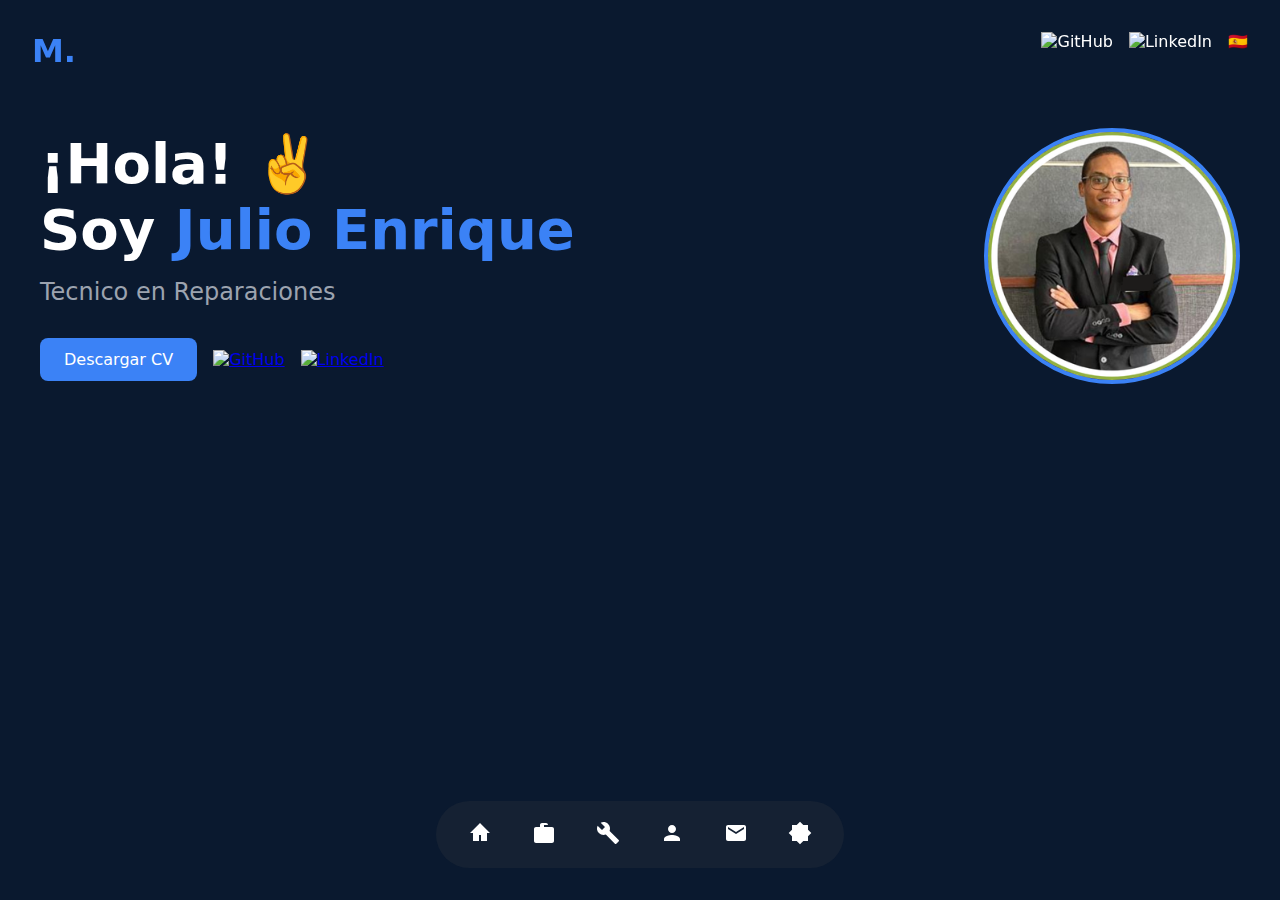
==== index.html @ 8cd04ab2 "Update and rename .html to index.html" ====
<!-- index.html -->
<!DOCTYPE html>
<html lang="es">
<head>
    <meta charset="UTF-8">
    <meta name="viewport" content="width=device-width, initial-scale=1.0">
    <title>Julio Enrique - Portfolio</title>
    <link rel="stylesheet" href="styles.css">
</head>
<body>
    <!-- Logo -->
    <a href="/" class="logo">M.</a>

    <!-- Social Links -->
    <div class="social-links">
        <a href="https://github.com" target="_blank" rel="noopener noreferrer">
            <img src="github-icon.svg" alt="GitHub">
        </a>
        <a href="https://linkedin.com" target="_blank" rel="noopener noreferrer">
            <img src="linkedin-icon.svg" alt="LinkedIn">
        </a>
        <a href="#" class="language-switcher">🇪🇸</a>
    </div>

    <!-- Main Content -->
    <main class="hero">
        <div class="hero-content">
            <h1 class="title">
                ¡Hola! ✌️
                <span class="name-line">Soy <span class="highlight">Julio Enrique</span></span>
            </h1>
            <p class="subtitle">Tecnico en Reparaciones</p>
            
            <!-- CTA Buttons -->
            <div class="cta-buttons">
                <a href="#" class="download-cv">Descargar CV</a>
                <div class="social-buttons">
                    <a href="https://github.com" class="social-button">
                        <img src="github-icon.svg" alt="GitHub">
                    </a>
                    <a href="https://linkedin.com" class="social-button">
                        <img src="linkedin-icon.svg" alt="LinkedIn">
                    </a>
                </div>
            </div>
        </div>

        <!-- Profile Image -->
        <div class="profile-container">
            <img src="SOBRE MÍ.png" alt="Julio Enrique" class="profile-image">
        </div>
    </main>

    <!-- Navigation Menu -->
    <nav class="bottom-nav">
        <button class="nav-item" data-section="home">
            <svg viewBox="0 0 24 24">
                <path d="M12 2L2 12h3v8h6v-6h2v6h6v-8h3L12 2z"/>
            </svg>
        </button>
        <button class="nav-item" data-section="portfolio">
            <svg viewBox="0 0 24 24">
                <path d="M20 6h-4V4c0-1.1-.9-2-2-2h-4c-1.1 0-2 .9-2 2v2H4c-1.1 0-2 .9-2 2v12c0 1.1.9 2 2 2h16c1.1 0 2-.9 2-2V8c0-1.1-.9-2-2-2zm-8-2h4v2h-4V4z"/>
            </svg>
        </button>
        <button class="nav-item" data-section="tools">
            <svg viewBox="0 0 24 24">
                <path d="M22.7 19l-9.1-9.1c.9-2.3.4-5-1.5-6.9-2-2-5-2.4-7.4-1.3L9 6 6 9 1.6 4.7C.4 7.1.9 10.1 2.9 12.1c1.9 1.9 4.6 2.4 6.9 1.5l9.1 9.1c.4.4 1 .4 1.4 0l2.3-2.3c.5-.4.5-1.1.1-1.4z"/>
            </svg>
        </button>
        <button class="nav-item" data-section="about">
            <svg viewBox="0 0 24 24">
                <path d="M12 12c2.21 0 4-1.79 4-4s-1.79-4-4-4-4 1.79-4 4 1.79 4 4 4zm0 2c-2.67 0-8 1.34-8 4v2h16v-2c0-2.66-5.33-4-8-4z"/>
            </svg>
        </button>
        <button class="nav-item" data-section="contact">
            <svg viewBox="0 0 24 24">
                <path d="M20 4H4c-1.1 0-2 .9-2 2v12c0 1.1.9 2 2 2h16c1.1 0 2-.9 2-2V6c0-1.1-.9-2-2-2zm0 4l-8 5-8-5V6l8 5 8-5v2z"/>
            </svg>
        </button>
        <button class="nav-item" data-section="theme">
            <svg viewBox="0 0 24 24">
                <path d="M20 8.69V4h-4.69L12 .69 8.69 4H4v4.69L.69 12 4 15.31V20h4.69L12 23.31 15.31 20H20v-4.69L23.31 12 20 8.69z"/>
            </svg>
        </button>
    </nav>
</body>
</html>
---- styles.css ----
/* styles.css */
:root {
    --primary-color: #3b82f6;
    --background-color: #0a192f;
    --text-color: #ffffff;
    --secondary-text: #9ca3af;
    --nav-background: rgba(31, 41, 55, 0.5);
}

* {
    margin: 0;
    padding: 0;
    box-sizing: border-box;
}

body {
    font-family: system-ui, -apple-system, sans-serif;
    background-color: var(--background-color);
    color: var(--text-color);
    min-height: 100vh;
    padding: 2rem;
    position: relative;
}

/* Logo Styles */
.logo {
    position: fixed;
    top: 2rem;
    left: 2rem;
    font-size: 2rem;
    font-weight: bold;
    color: var(--primary-color);
    text-decoration: none;
    z-index: 10;
}

/* Social Links */
.social-links {
    position: fixed;
    top: 2rem;
    right: 2rem;
    display: flex;
    gap: 1rem;
    z-index: 10;
}

.social-links a {
    color: var(--text-color);
    text-decoration: none;
    transition: color 0.3s ease;
}

.social-links a:hover {
    color: var(--primary-color);
}

.social-links img {
    width: 24px;
    height: 24px;
}

/* Hero Section */
.hero {
    max-width: 1200px;
    margin: 6rem auto 0;
    display: flex;
    align-items: center;
    justify-content: space-between;
    gap: 4rem;
}

.hero-content {
    flex: 1;
}

.title {
    font-size: 3.5rem;
    font-weight: bold;
    margin-bottom: 1rem;
}

.name-line {
    display: block;
}

.highlight {
    color: var(--primary-color);
}

.subtitle {
    font-size: 1.5rem;
    color: var(--secondary-text);
    margin-bottom: 2rem;
}

/* CTA Buttons */
.cta-buttons {
    display: flex;
    gap: 1rem;
    align-items: center;
}

.download-cv {
    background-color: var(--primary-color);
    color: var(--text-color);
    padding: 0.75rem 1.5rem;
    border-radius: 0.5rem;
    text-decoration: none;
    transition: background-color 0.3s ease;
}

.download-cv:hover {
    background-color: #2563eb;
}

.social-buttons {
    display: flex;
    gap: 1rem;
}

.social-button img {
    width: 32px;
    height: 32px;
    transition: transform 0.3s ease;
}

.social-button:hover img {
    transform: scale(1.1);
}

/* Profile Image */
.profile-container {
    width: 256px;
    height: 256px;
    border-radius: 50%;
    border: 4px solid var(--primary-color);
    overflow: hidden;
    flex-shrink: 0;
}

.profile-image {
    width: 100%;
    height: 100%;
    object-fit: cover;
}

/* Bottom Navigation */
.bottom-nav {
    position: fixed;
    bottom: 2rem;
    left: 50%;
    transform: translateX(-50%);
    background-color: var(--nav-background);
    backdrop-filter: blur(8px);
    padding: 0.75rem 1.5rem;
    border-radius: 9999px;
    display: flex;
    gap: 1.5rem;
    z-index: 10;
}

.nav-item {
    background: none;
    border: none;
    color: var(--text-color);
    padding: 0.5rem;
    border-radius: 50%;
    cursor: pointer;
    transition: background-color 0.3s ease;
}

.nav-item:hover {
    background-color: rgba(59, 130, 246, 0.2);
}

.nav-item svg {
    width: 1.5rem;
    height: 1.5rem;
    fill: currentColor;
}

/* Responsive Design */
@media (max-width: 768px) {
    .hero {
        flex-direction: column;
        text-align: center;
        margin-top: 4rem;
    }

    .title {
        font-size: 2.5rem;
    }

    .cta-buttons {
        justify-content: center;
    }

    .bottom-nav {
        padding: 0.5rem 1rem;
        gap: 1rem;
    }

    .nav-item {
        padding: 0.4rem;
    }

    .nav-item svg {
        width: 1.25rem;
        height: 1.25rem;
    }
}

/* Animations */
@keyframes fadeIn {
    from {
        opacity: 0;
        transform: translateY(20px);
    }
    to {
        opacity: 1;
        transform: translateY(0);
    }
}

.hero-content {
    animation: fadeIn 0.8s ease-out;
}

.profile-container {
    animation: fadeIn 0.8s ease-out 0.2s backwards;
}
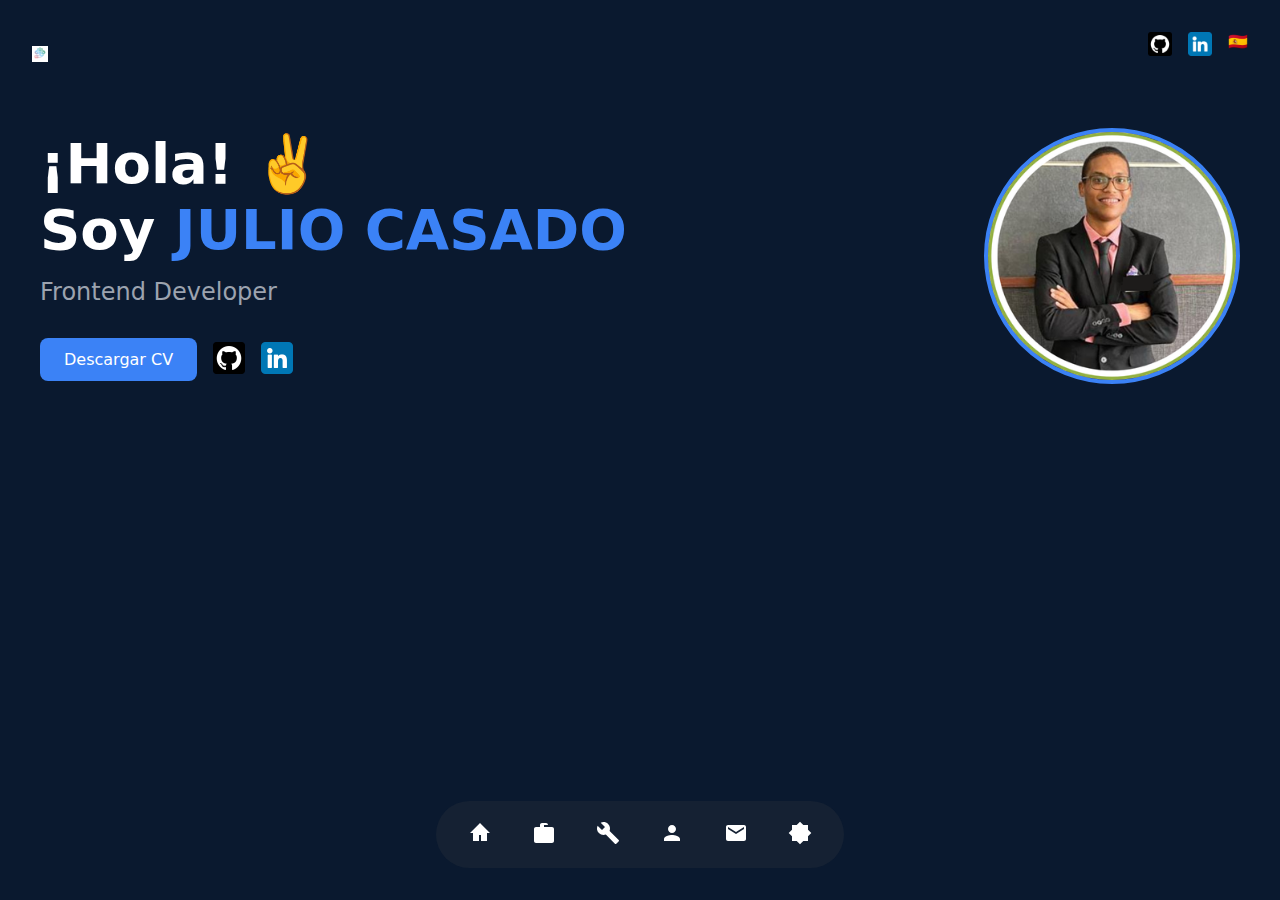
==== commit bd987441: "Update index.html" ====
--- a/index.html
+++ b/index.html
@@ -9,15 +9,15 @@
 </head>
 <body>
     <!-- Logo -->
-    <a href="/" class="logo">M.</a>
+    <a href="LOGO.png" class="logo"><img src="LOGO.png" alt=""></a>
 
     <!-- Social Links -->
     <div class="social-links">
-        <a href="https://github.com" target="_blank" rel="noopener noreferrer">
-            <img src="github-icon.svg" alt="GitHub">
+        <a href="https://github.com/JulioPyHTML?tab=repositories" target="_blank" rel="noopener noreferrer">
+            <img src="github_5968866.png" alt="GitHub">
         </a>
-        <a href="https://linkedin.com" target="_blank" rel="noopener noreferrer">
-            <img src="linkedin-icon.svg" alt="LinkedIn">
+        <a href="https://www.linkedin.com/in/julio-casado-castillo/" target="_blank" rel="noopener noreferrer">
+            <img src="linkedin_3536505.png" alt="LinkedIn">
         </a>
         <a href="#" class="language-switcher">🇪🇸</a>
     </div>
@@ -27,19 +27,19 @@
         <div class="hero-content">
             <h1 class="title">
                 ¡Hola! ✌️
-                <span class="name-line">Soy <span class="highlight">Julio Enrique</span></span>
+                <span class="name-line">Soy <span class="highlight">JULIO CASADO</span></span>
             </h1>
-            <p class="subtitle">Tecnico en Reparaciones</p>
+            <p class="subtitle">Frontend Developer</p>
             
             <!-- CTA Buttons -->
             <div class="cta-buttons">
-                <a href="#" class="download-cv">Descargar CV</a>
+                <a href="https://drive.google.com/file/d/1YoUV6WSf4IXKLW3bSAXmL1kGQVfDZE5O/view?usp=sharing" class="download-cv">Descargar CV</a>
                 <div class="social-buttons">
-                    <a href="https://github.com" class="social-button">
-                        <img src="github-icon.svg" alt="GitHub">
+                    <a href="https://github.com/JulioPyHTML?tab=repositories" class="social-button">
+                        <img src="github_5968866.png" alt="GitHub">
                     </a>
-                    <a href="https://linkedin.com" class="social-button">
-                        <img src="linkedin-icon.svg" alt="LinkedIn">
+                    <a href="https://www.linkedin.com/in/julio-casado-castillo/" class="social-button">
+                        <img src="linkedin_3536505.png" alt="LinkedIn">
                     </a>
                 </div>
             </div>
@@ -84,5 +84,6 @@
             </svg>
         </button>
     </nav>
+    
 </body>
 </html>
